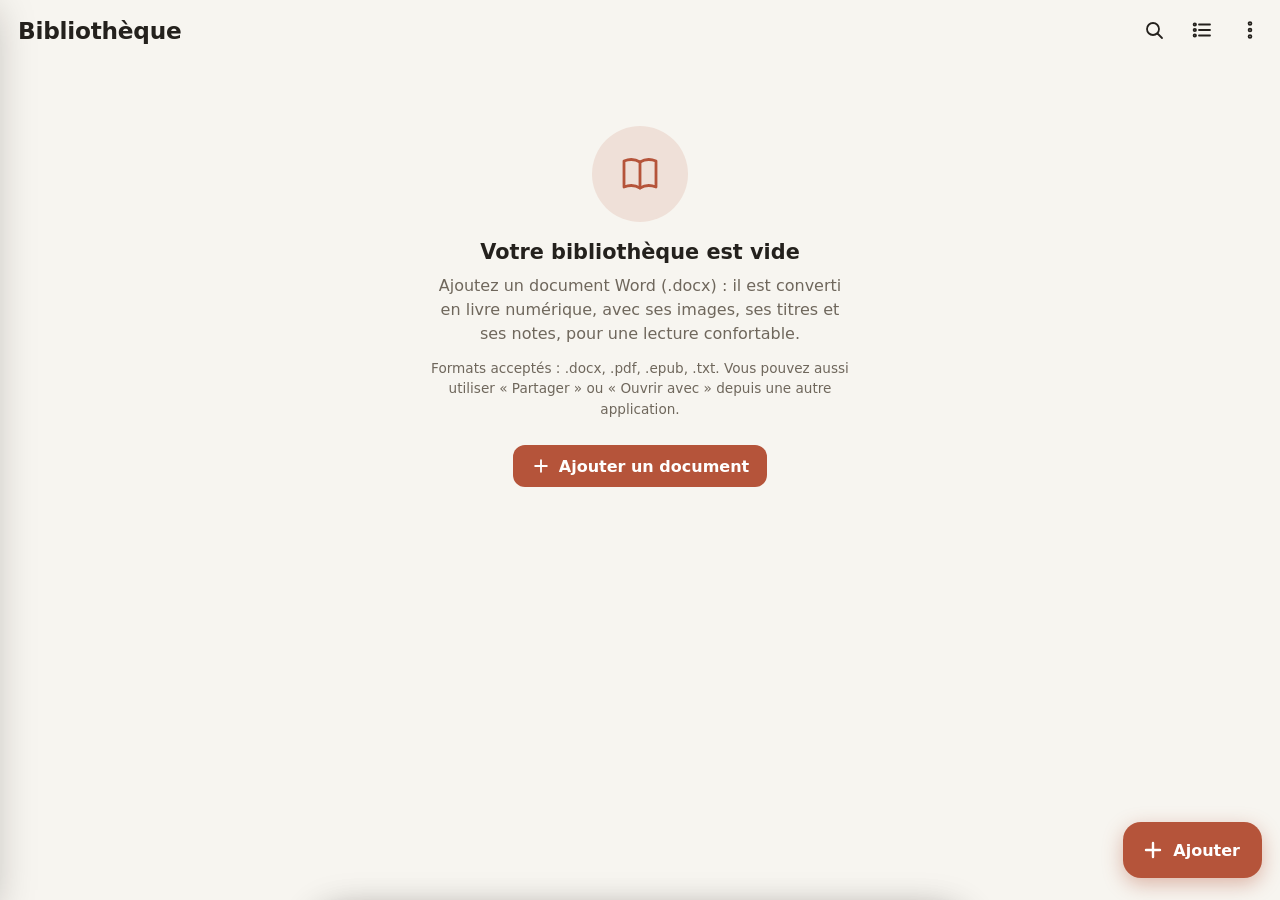
==== liseuse/assets/www/index.html @ 2c338213 "Liseuse 3.4 : rubrique « Mises à jour » toujours visible, en tête des réglages La rubrique indique l" ====
<!doctype html>
<html lang="fr">
<head>
<meta charset="utf-8">
<meta name="viewport" content="width=device-width, initial-scale=1, maximum-scale=1, user-scalable=no, viewport-fit=cover">
<title>Liseuse</title>
<link rel="stylesheet" href="app.css">
</head>
<body>

<svg width="0" height="0" style="position:absolute" aria-hidden="true">
  <defs>
    <symbol id="i-plus" viewBox="0 0 24 24"><path d="M12 5v14M5 12h14"/></symbol>
    <symbol id="i-retour" viewBox="0 0 24 24"><path d="M15 5l-7 7 7 7"/></symbol>
    <symbol id="i-menu" viewBox="0 0 24 24"><path d="M4 7h16M4 12h16M4 17h10"/></symbol>
    <symbol id="i-plus-v" viewBox="0 0 24 24"><circle cx="12" cy="5.5" r="1.4"/><circle cx="12" cy="12" r="1.4"/><circle cx="12" cy="18.5" r="1.4"/></symbol>
    <symbol id="i-aa" viewBox="0 0 24 24"><path d="M3 19l5-13 5 13M4.8 14.5h6.4M14 19l3.5-9 3.5 9M15.2 16h4.6"/></symbol>
    <symbol id="i-signet" viewBox="0 0 24 24"><path d="M7 4h10v16l-5-4-5 4z"/></symbol>
    <symbol id="i-cherche" viewBox="0 0 24 24"><circle cx="11" cy="11" r="6"/><path d="M20 20l-4.5-4.5"/></symbol>
    <symbol id="i-reglages" viewBox="0 0 24 24"><circle cx="12" cy="12" r="3"/><path d="M12 2.5v3M12 18.5v3M2.5 12h3M18.5 12h3M5.3 5.3l2.1 2.1M16.6 16.6l2.1 2.1M5.3 18.7l2.1-2.1M16.6 7.4l2.1-2.1"/></symbol>
    <symbol id="i-fermer" viewBox="0 0 24 24"><path d="M6 6l12 12M18 6L6 18"/></symbol>
    <symbol id="i-tri" viewBox="0 0 24 24"><path d="M7 4v16M4 17l3 3 3-3M17 20V4M14 7l3-3 3 3"/></symbol>
    <symbol id="i-livre" viewBox="0 0 24 24"><path d="M4 5.5C6.5 4.5 9.5 4.5 12 6c2.5-1.5 5.5-1.5 8-.5v13c-2.5-1-5.5-1-8 .5-2.5-1.5-5.5-1.5-8-.5z"/><path d="M12 6v13"/></symbol>
    <symbol id="i-avant" viewBox="0 0 24 24"><path d="M9 5l7 7-7 7"/></symbol>
    <symbol id="i-soleil" viewBox="0 0 24 24"><circle cx="12" cy="12" r="4"/><path d="M12 2v2M12 20v2M2 12h2M20 12h2M4.9 4.9l1.4 1.4M17.7 17.7l1.4 1.4M4.9 19.1l1.4-1.4M17.7 6.3l1.4-1.4"/></symbol>
    <symbol id="i-poubelle" viewBox="0 0 24 24"><path d="M5 7h14M10 7V4.5h4V7M7 7l1 13h8l1-13"/></symbol>
    <symbol id="i-partage" viewBox="0 0 24 24"><circle cx="18" cy="5.5" r="2.5"/><circle cx="6" cy="12" r="2.5"/><circle cx="18" cy="18.5" r="2.5"/><path d="M8.2 10.8l7.6-4M8.2 13.2l7.6 4"/></symbol>
    <symbol id="i-dl" viewBox="0 0 24 24"><path d="M12 4v11M7 10.5l5 5 5-5M5 20h14"/></symbol>
    <symbol id="i-info" viewBox="0 0 24 24"><circle cx="12" cy="12" r="9"/><path d="M12 11v6M12 7.5v.5"/></symbol>
    <symbol id="i-crayon" viewBox="0 0 24 24"><path d="M4 20l1-4L16 5l3 3L8 19z"/></symbol>
    <symbol id="i-dossier" viewBox="0 0 24 24"><path d="M3 7.5V18a1.5 1.5 0 0 0 1.5 1.5h15A1.5 1.5 0 0 0 21 18V9a1.5 1.5 0 0 0-1.5-1.5h-8L9.5 5h-5A1.5 1.5 0 0 0 3 6.5z"/></symbol>
    <symbol id="i-dossier-plus" viewBox="0 0 24 24"><path d="M3 7.5V18a1.5 1.5 0 0 0 1.5 1.5h15A1.5 1.5 0 0 0 21 18V9a1.5 1.5 0 0 0-1.5-1.5h-8L9.5 5h-5A1.5 1.5 0 0 0 3 6.5z"/><path d="M12 10.5v6M9 13.5h6"/></symbol>
    <symbol id="i-grille" viewBox="0 0 24 24"><rect x="4" y="4" width="6.5" height="6.5" rx="1.5"/><rect x="13.5" y="4" width="6.5" height="6.5" rx="1.5"/><rect x="4" y="13.5" width="6.5" height="6.5" rx="1.5"/><rect x="13.5" y="13.5" width="6.5" height="6.5" rx="1.5"/></symbol>
    <symbol id="i-liste" viewBox="0 0 24 24"><path d="M9 6.5h11M9 12h11M9 17.5h11"/><circle cx="4.8" cy="6.5" r="1.2"/><circle cx="4.8" cy="12" r="1.2"/><circle cx="4.8" cy="17.5" r="1.2"/></symbol>
    <symbol id="i-coche" viewBox="0 0 24 24"><path d="M5 12.5l4.5 4.5L19 7.5"/></symbol>
    <symbol id="i-tout" viewBox="0 0 24 24"><rect x="4" y="4" width="16" height="16" rx="3"/><path d="M8 12.2l2.8 2.8L16.5 9"/></symbol>
    <symbol id="i-refaire" viewBox="0 0 24 24"><path d="M19 12a7 7 0 1 1-2.1-5M19 4v4h-4"/></symbol>
  </defs>
</svg>

<!-- ============================================================ BIBLIOTHÈQUE -->
<section id="biblio" class="ecran actif">
  <header class="barre" id="barre-biblio">
    <button class="ico" id="b-dossier-retour" aria-label="Dossier parent" hidden><svg><use href="#i-retour"/></svg></button>
    <h1 id="titre-biblio">Bibliothèque</h1>
    <button class="ico" id="b-cherche" aria-label="Rechercher"><svg><use href="#i-cherche"/></svg></button>
    <button class="ico" id="b-vue" aria-label="Changer l'affichage (liste / couvertures)"><svg><use href="#i-liste"/></svg></button>
    <button class="ico" id="b-menu" aria-label="Menu"><svg><use href="#i-plus-v"/></svg></button>
  </header>
  <header class="barre selection" id="barre-selection" hidden>
    <button class="ico" id="b-sel-fin" aria-label="Terminer la sélection"><svg><use href="#i-fermer"/></svg></button>
    <h1 id="nb-sel"></h1>
    <button class="ico" id="b-sel-tout" aria-label="Tout sélectionner"><svg><use href="#i-tout"/></svg></button>
    <button class="ico" data-sel="deplacer" aria-label="Déplacer dans un dossier"><svg><use href="#i-dossier"/></svg></button>
    <button class="ico" data-sel="supprimer" aria-label="Supprimer"><svg><use href="#i-poubelle"/></svg></button>
    <button class="ico" id="b-sel-plus" aria-label="Plus d'actions"><svg><use href="#i-plus-v"/></svg></button>
  </header>
  <div class="recherche-biblio" id="zone-cherche" hidden>
    <input type="search" id="filtre" placeholder="Titre ou auteur…" autocomplete="off">
  </div>
  <div class="defile" id="biblio-defile">
    <div id="continuer"></div>
    <div id="tri-info" class="tri-info"></div>
    <div id="grille" class="grille"></div>
    <div id="vide" class="vide" hidden>
      <div class="vide-illu"><svg><use href="#i-livre"/></svg></div>
      <h2>Votre bibliothèque est vide</h2>
      <p>Ajoutez un document Word (.docx) : il est converti en livre numérique, avec ses images, ses titres et ses notes, pour une lecture confortable.</p>
      <p class="petit">Formats acceptés : .docx, .pdf, .epub, .txt. Vous pouvez aussi utiliser « Partager » ou « Ouvrir avec » depuis une autre application.</p>
      <button class="bouton plein" id="b-importer-vide"><svg><use href="#i-plus"/></svg> Ajouter un document</button>
    </div>
  </div>
  <button class="fab" id="b-importer" aria-label="Ajouter un document"><svg><use href="#i-plus"/></svg><span>Ajouter</span></button>
</section>

<!-- ============================================================ RÉGLAGES GÉNÉRAUX -->
<section id="parametres" class="ecran">
  <header class="barre">
    <button class="ico" data-retour aria-label="Retour"><svg><use href="#i-retour"/></svg></button>
    <h1>Réglages</h1>
  </header>
  <div class="defile">
    <div class="groupe" id="groupe-maj">
      <h3>Mises à jour</h3>
      <p class="texte-reglage" id="maj-etat"></p>
      <label class="ligne"><span>Vérifier au démarrage<small>Une fois par jour au plus, si Internet est disponible</small></span><input type="checkbox" class="interrupteur" id="o-maj-auto"></label>
      <div class="boutons-pro"><button class="bouton plein" id="b-maj">Rechercher une mise à jour</button></div>
    </div>
    <div class="groupe">
      <h3>Conversion des documents Word</h3>
      <label class="ligne"><span>Nouveau chapitre à chaque<small>Découpe le livre selon les titres du document</small></span>
        <select id="o-niveau">
          <option value="1">Titre 1</option>
          <option value="2">Titre 1 et 2</option>
          <option value="3">Titre 1, 2 et 3</option>
          <option value="0">Jamais (un seul bloc)</option>
        </select>
      </label>
      <label class="ligne"><span>Quand j'ajoute un PDF<small>Le convertir en livre (texte adaptable) ou le garder tel quel (pages d'origine)</small></span>
        <select id="o-pdf">
          <option value="demander">Me demander</option>
          <option value="convertir">Le convertir</option>
          <option value="garder">Le garder tel quel</option>
        </select>
      </label>
      <label class="ligne"><span>Repérer les chapitres sans style<small>« Chapitre 1 », « Prologue »… même tapés à la main</small></span><input type="checkbox" id="o-detecter" class="interrupteur"></label>
      <label class="ligne"><span>Respecter les sauts de page<small>Un saut de page Word commence une nouvelle page</small></span><input type="checkbox" id="o-sauts" class="interrupteur"></label>
      <label class="ligne"><span>Alléger les grandes images<small>Plus rapide et plus léger, qualité préservée à l'écran</small></span><input type="checkbox" id="o-compresser" class="interrupteur"></label>
      <label class="ligne"><span>Première image en couverture<small>Si le document commence par une image</small></span><input type="checkbox" id="o-couv" class="interrupteur"></label>
      <p class="note-reglage">Ces choix s'appliquent aux prochains documents. Pour un livre déjà ajouté, utilisez « Reconvertir » dans son menu.</p>
    </div>
    <div class="groupe">
      <h3>Liseuse Pro</h3>
      <div id="etat-pro"></div>
    </div>
    <div class="groupe">
      <h3>Personnalisation</h3>
      <div class="ligne colonne"><span>Couleur de l'application</span>
        <div class="nuancier grand" id="couleurs-app"></div>
      </div>
      <div class="ligne colonne"><span>Icône de l'application<small>Elle change sur l'écran d'accueil après quelques secondes.</small></span>
        <div class="icones" id="icones"></div>
      </div>
      <div class="ligne colonne" id="ligne-raccourci"><span>Raccourci avec votre image<small>Ajoute sur l'écran d'accueil un raccourci avec la photo et le nom de votre choix.</small></span>
        <button class="bouton" id="b-raccourci">Choisir une image…</button>
      </div>
    </div>
    <div class="groupe">
      <h3>Apparence de la bibliothèque</h3>
      <label class="ligne"><span>Thème</span>
        <select id="o-apparence">
          <option value="systeme">Comme le téléphone</option>
          <option value="clair">Clair</option>
          <option value="sombre">Sombre</option>
        </select>
      </label>
      <label class="ligne"><span>Affichage</span>
        <select id="o-affichage">
          <option value="grille">Couvertures</option>
          <option value="liste">Liste</option>
        </select>
      </label>
      <label class="ligne"><span>Reprendre le dernier livre au démarrage</span><input type="checkbox" id="o-reprendre" class="interrupteur"></label>
    </div>
    <div class="groupe">
      <h3>À propos</h3>
      <p class="texte-reglage">Liseuse <span id="version"></span> — convertit vos documents Word en livres EPUB et les affiche page par page. Tout reste sur le téléphone : aucun fichier n'est envoyé sur Internet.</p>
      <p class="texte-reglage petit">Polices : Literata, Merriweather, Atkinson Hyperlegible, OpenDyslexic (licence SIL Open Font 1.1). Lecture des PDF : pdf.js, © Mozilla (licence Apache 2.0).</p>
    </div>
  </div>
</section>

<!-- ============================================================ LECTEUR -->
<section id="lecteur" class="ecran">
  <div id="entete" class="entete"><span id="e-chap"></span><span id="e-heure"></span></div>
  <div id="cadre"><iframe id="page" title="Page du livre"></iframe></div>
  <div id="pied" class="pied"><span id="p-gauche"></span><span id="p-droite"></span></div>
  <div id="chargement" class="chargement"><div class="rond"></div></div>

  <div id="menu-haut" class="menu-haut">
    <button class="ico" id="l-retour" aria-label="Bibliothèque"><svg><use href="#i-retour"/></svg></button>
    <div class="menu-titre"><strong id="l-titre"></strong><small id="l-auteur"></small></div>
    <button class="ico" id="l-cherche" aria-label="Rechercher"><svg><use href="#i-cherche"/></svg></button>
    <button class="ico" id="l-signet" aria-label="Marque-page"><svg><use href="#i-signet"/></svg></button>
  </div>
  <div id="menu-bas" class="menu-bas">
    <div class="progression">
      <button class="ico petit" id="l-chap-prec" aria-label="Chapitre précédent"><svg><use href="#i-retour"/></svg></button>
      <input type="range" id="l-curseur" min="0" max="1000" value="0" aria-label="Position dans le livre">
      <button class="ico petit" id="l-chap-suiv" aria-label="Chapitre suivant"><svg><use href="#i-avant"/></svg></button>
    </div>
    <div class="prog-texte" id="l-prog"></div>
    <div class="actions">
      <button id="l-toc"><svg><use href="#i-menu"/></svg><span>Sommaire</span></button>
      <button id="l-lum"><svg><use href="#i-soleil"/></svg><span>Luminosité</span></button>
      <button id="l-aa"><svg><use href="#i-aa"/></svg><span>Affichage</span></button>
    </div>
  </div>

</section>

<!-- ============================================================ PDF GARDÉ TEL QUEL -->
<section id="lecteur-pdf" class="ecran">
  <div id="pdf-zone" class="pdf-zone"><div id="pdf-interne" class="pdf-interne"></div></div>
  <div id="pdf-chargement" class="chargement"><div class="rond"></div></div>
  <div id="pdf-pastille" class="pdf-pastille"></div>
  <div class="menu-haut pdf-barre">
    <button class="ico" id="pdf-retour" aria-label="Bibliothèque"><svg><use href="#i-retour"/></svg></button>
    <div class="menu-titre"><strong id="pdf-titre"></strong><small id="pdf-num"></small></div>
  </div>
  <div class="menu-bas pdf-barre">
    <div class="actions">
      <button id="pdf-toc"><svg><use href="#i-menu"/></svg><span>Sommaire</span></button>
      <button id="pdf-page"><svg><use href="#i-avant"/></svg><span>Aller à…</span></button>
      <button id="pdf-ajuster"><svg><use href="#i-grille"/></svg><span>Ajuster</span></button>
      <button id="pdf-nuit"><svg><use href="#i-soleil"/></svg><span>Nuit</span></button>
      <button id="pdf-lum"><svg><use href="#i-soleil"/></svg><span>Luminosité</span></button>
      <button id="pdf-ailleurs"><svg><use href="#i-partage"/></svg><span>Autre appli</span></button>
    </div>
  </div>
</section>

<!-- ============================================================ PANNEAUX DU LECTEUR -->
  <!-- tiroir sommaire / signets / recherche -->
<div id="tiroir" class="tiroir">
  <div class="tiroir-tete">
    <div class="onglets">
      <button data-onglet="toc" class="actif">Sommaire</button>
      <button data-onglet="signets">Marque-pages</button>
      <button data-onglet="cherche">Recherche</button>
    </div>
    <button class="ico" data-fermer aria-label="Fermer"><svg><use href="#i-fermer"/></svg></button>
  </div>
  <div class="tiroir-corps">
    <div data-panneau="toc"><ol id="liste-toc" class="liste-toc"></ol></div>
    <div data-panneau="signets" hidden><div id="liste-signets"></div></div>
    <div data-panneau="cherche" hidden>
      <form id="f-cherche" class="champ-cherche"><input type="search" id="q-cherche" placeholder="Mot ou expression…" autocomplete="off"><button class="bouton plein">OK</button></form>
      <div id="resultats"></div>
    </div>
  </div>
</div>

<!-- panneau d'affichage -->
<div id="panneau-aa" class="feuille">
  <div class="poignee"></div>
  <div class="feuille-defile">
    <div class="rang">
      <button class="pas" data-pas="taille:-1" aria-label="Plus petit">A<sup>−</sup></button>
      <div class="valeur"><span id="v-taille"></span><small>taille</small></div>
      <button class="pas grand" data-pas="taille:1" aria-label="Plus grand">A<sup>+</sup></button>
    </div>
    <h4>Thème</h4>
    <div class="themes" id="themes"></div>
    <div id="bloc-perso" class="bloc-perso" hidden>
      <span>Fond</span><div class="nuancier" id="perso-fond"></div>
      <span>Texte</span><div class="nuancier" id="perso-texte"></div>
    </div>
    <h4>Police</h4>
    <div class="polices" id="polices"></div>
    <h4>Mise en page</h4>
    <div class="curseur-ligne"><span>Interligne</span><input type="range" id="r-interligne" min="110" max="240" step="5"><output id="v-interligne"></output></div>
    <div class="curseur-ligne"><span>Marges</span><input type="range" id="r-marges" min="0" max="60" step="2"><output id="v-marges"></output></div>
    <div class="choix" data-reglage="alignement">
      <button data-v="justifie">Justifié</button><button data-v="gauche">À gauche</button><button data-v="document">Document</button>
    </div>
    <div class="choix" data-reglage="paragraphes">
      <button data-v="retrait">Retrait</button><button data-v="espace">Espacés</button><button data-v="document">Document</button>
    </div>
    <div class="choix" data-reglage="mode">
      <button data-v="pages">Pages</button><button data-v="defilement">Défilement</button>
    </div>
    <h4>Images</h4>
    <div class="choix" data-reglage="images">
      <button data-v="document">Taille d'origine</button><button data-v="large">Pleine largeur</button>
    </div>
    <div class="choix" data-reglage="imagesSombre">
      <button data-v="normal">Normales</button><button data-v="attenuer">Atténuées</button><button data-v="inverser">Inversées</button>
    </div>
    <p class="aide">Atténuées / inversées : seulement avec un thème sombre.</p>
    <h4>Confort</h4>
    <label class="ligne"><span>Césure (coupure des mots)</span><input type="checkbox" class="interrupteur" data-bool="cesure"></label>
    <label class="ligne"><span>Texte plus appuyé</span><input type="checkbox" class="interrupteur" data-bool="gras"></label>
    <label class="ligne"><span>Couleurs du document</span><input type="checkbox" class="interrupteur" data-bool="couleursDoc"></label>
    <label class="ligne"><span>Deux pages en paysage</span><input type="checkbox" class="interrupteur" data-bool="deuxPages"></label>
    <label class="ligne"><span>Animation des pages</span><input type="checkbox" class="interrupteur" data-bool="animation"></label>
    <label class="ligne"><span>Toucher à gauche = page suivante<small>Lecture à une main</small></span><input type="checkbox" class="interrupteur" data-bool="uneMain"></label>
    <label class="ligne"><span>Liens vers Internet<small>Désactivés, ils s'affichent comme du texte normal et un toucher tourne simplement la page</small></span><input type="checkbox" class="interrupteur" data-bool="liensExternes"></label>
    <label class="ligne"><span>Luminosité au bord gauche<small>Glisser le doigt de haut en bas le long du bord gauche</small></span><input type="checkbox" class="interrupteur" data-bool="bordLum"></label>
    <label class="ligne"><span>Touches de volume pour tourner<small>Sauf si du son est en cours (musique, vidéo, appel) : elles règlent alors le volume</small></span><input type="checkbox" class="interrupteur" data-bool="volume"></label>
    <label class="ligne"><span>Plein écran</span><input type="checkbox" class="interrupteur" data-bool="pleinEcran"></label>
    <label class="ligne"><span>Garder l'écran allumé</span><input type="checkbox" class="interrupteur" data-bool="ecranAllume"></label>
    <label class="ligne"><span>Afficher titre, page et heure</span><input type="checkbox" class="interrupteur" data-bool="infos"></label>
    <button class="bouton lien" id="b-defaut">Rétablir les réglages par défaut</button>
  </div>
</div>

<!-- luminosité -->
<div id="panneau-lum" class="feuille petite">
  <div class="poignee"></div>
  <div class="curseur-ligne"><svg class="mini"><use href="#i-soleil"/></svg><input type="range" id="r-lum" min="0" max="100"><output id="v-lum"></output></div>
  <p class="aide">Tout à gauche : mode nuit, plus sombre que le minimum du téléphone.</p>
  <div class="curseur-ligne"><span>Filtre chaud</span><input type="range" id="r-chaud" min="0" max="100" step="5"><output id="v-chaud"></output></div>
  <p class="aide">Réduit la lumière bleue pour lire le soir.</p>
  <label class="ligne"><span>Luminosité automatique du téléphone</span><input type="checkbox" class="interrupteur" id="c-lum-auto"></label>
</div>

<!-- note de bas de page -->
<div id="note" class="feuille note">
  <div class="poignee"></div>
  <div id="note-corps" class="note-corps"></div>
  <div class="note-actions"><button class="bouton lien" id="note-aller">Aller à la note</button><button class="bouton" data-fermer>Fermer</button></div>
</div>

<!-- visionneuse d'image -->
<div id="visionneuse" class="visionneuse">
  <img id="v-img" alt="">
  <button class="ico" data-fermer aria-label="Fermer"><svg><use href="#i-fermer"/></svg></button>
  <div class="v-aide">Pincez pour zoomer · double toucher</div>
</div>

<!-- ============================================================ FEUILLES ET DIALOGUES -->
<div id="voile" class="voile"></div>
<div id="indic-lum" class="indic-lum"><svg><use href="#i-soleil"/></svg><span></span></div>
<div id="filtre-chaud" class="filtre-lumiere"></div>
<div id="voile-lumiere" class="filtre-lumiere"></div>

<div id="actions-livre" class="feuille">
  <div class="poignee"></div>
  <div class="actions-tete">
    <div class="mini-couv" id="a-couv"></div>
    <div><strong id="a-titre"></strong><small id="a-auteur"></small></div>
  </div>
  <div class="liste-actions">
    <button data-action="lire"><svg><use href="#i-livre"/></svg>Lire</button>
    <button data-action="deplacer"><svg><use href="#i-dossier"/></svg>Déplacer dans un dossier</button>
    <button data-action="selectionner"><svg><use href="#i-coche"/></svg>Sélectionner plusieurs livres</button>
    <button data-action="infos"><svg><use href="#i-info"/></svg>Informations</button>
    <button data-action="renommer"><svg><use href="#i-crayon"/></svg>Modifier le titre et l'auteur</button>
    <button data-action="exporter"><svg><use href="#i-dl"/></svg>Enregistrer le fichier EPUB</button>
    <button data-action="partager"><svg><use href="#i-partage"/></svg>Partager / ouvrir dans une autre appli</button>
    <button data-action="vers-epub"><svg><use href="#i-refaire"/></svg>Convertir ce PDF en livre (EPUB)</button>
    <button data-action="pdf-origine"><svg><use href="#i-livre"/></svg>Voir le PDF d'origine (pages telles quelles)</button>
    <button data-action="autre-appli"><svg><use href="#i-partage"/></svg>Ouvrir le PDF dans une autre application</button>
    <button data-action="reconvertir"><svg><use href="#i-refaire"/></svg>Reconvertir avec les réglages actuels</button>
    <button data-action="debut"><svg><use href="#i-retour"/></svg>Revenir au début du livre</button>
    <button data-action="supprimer" class="danger"><svg><use href="#i-poubelle"/></svg>Supprimer</button>
  </div>
</div>

<div id="dialogue" class="dialogue" role="dialog">
  <h2 id="d-titre"></h2>
  <div id="d-corps"></div>
  <div class="d-boutons" id="d-boutons"></div>
</div>

<div id="import" class="import"><div class="rond"></div><span id="import-texte"></span></div>
<div id="toast" class="toast"></div>

<script src="app.js"></script>
<script src="lecteur.js"></script>
<script src="conversion-pdf.js"></script>
<script src="visionneuse-pdf.js"></script>
</body>
</html>
---- liseuse/assets/www/app.css ----
:root {
  --fond: #f7f5f0;
  --surface: #ffffff;
  --surface2: #efebe3;
  --texte: #24211d;
  --doux: #6f675c;
  --trait: rgba(60, 45, 30, .12);
  --accent: #b5543a;
  --accent-doux: rgba(181, 84, 58, .12);
  --sur-accent: #ffffff;
  --ombre: 0 1px 2px rgba(40, 30, 20, .08), 0 4px 14px rgba(40, 30, 20, .08);
  --ombre-forte: 0 10px 40px rgba(20, 15, 10, .28);
  --r: 14px;
  --police: system-ui, -apple-system, "Roboto", "Segoe UI", sans-serif;
  color-scheme: light;
}
html.sombre {
  --fond: #121212;
  --surface: #1e1d1b;
  --surface2: #2a2825;
  --texte: #ece7df;
  --doux: #a39b8f;
  --trait: rgba(255, 245, 230, .1);
  --accent: #e0866a;
  --accent-doux: rgba(224, 134, 106, .16);
  --sur-accent: #1b1210;
  --ombre: 0 1px 2px rgba(0, 0, 0, .3), 0 4px 14px rgba(0, 0, 0, .25);
  color-scheme: dark;
}

* { box-sizing: border-box; -webkit-tap-highlight-color: transparent; }
html, body { margin: 0; height: 100%; overflow: hidden; background: var(--fond); color: var(--texte); font-family: var(--police); font-size: 16px; }
button { font: inherit; color: inherit; background: none; border: 0; padding: 0; cursor: pointer; }
input, select { font: inherit; color: inherit; }
svg { width: 24px; height: 24px; fill: none; stroke: currentColor; stroke-width: 1.8; stroke-linecap: round; stroke-linejoin: round; flex: none; }
[hidden] { display: none !important; }

.ecran { position: fixed; inset: 0; display: none; flex-direction: column; background: var(--fond); }
.ecran.actif { display: flex; }

/* ---------------------------------------------------------------- barres */
.barre { display: flex; align-items: center; gap: 4px; padding: 8px 8px 8px 18px; min-height: 60px; flex: none; }
.barre h1 { flex: 1; margin: 0; font-size: 1.45rem; font-weight: 700; letter-spacing: -.01em; }
.barre .ico:first-child { margin-left: -10px; }
.ico { width: 44px; height: 44px; display: inline-flex; align-items: center; justify-content: center; border-radius: 50%; flex: none; }
.ico:active { background: var(--accent-doux); }
.ico.petit { width: 38px; height: 38px; }
.defile { flex: 1; overflow-y: auto; overscroll-behavior: contain; padding-bottom: 110px; }

.recherche-biblio { padding: 0 16px 8px; }
.recherche-biblio input, .champ-cherche input { width: 100%; padding: 11px 14px; border-radius: 12px; border: 1px solid var(--trait); background: var(--surface); outline: none; }
.recherche-biblio input:focus, .champ-cherche input:focus { border-color: var(--accent); }

/* ---------------------------------------------------------------- bibliothèque */
#continuer:empty { display: none; }
.continuer { width: calc(100% - 32px); text-align: left; margin: 4px 16px 14px; display: flex; gap: 14px; padding: 14px; border-radius: var(--r); background: var(--surface); box-shadow: var(--ombre); align-items: center; }
.continuer .couv { width: 64px; flex: none; }
.continuer .c-txt { flex: 1; min-width: 0; }
.continuer small { display: block; color: var(--accent); font-weight: 600; font-size: .78rem; text-transform: uppercase; letter-spacing: .06em; margin-bottom: 3px; }
.continuer strong { display: block; font-size: 1.05rem; line-height: 1.25; overflow: hidden; text-overflow: ellipsis; display: -webkit-box; -webkit-line-clamp: 2; -webkit-box-orient: vertical; }
.continuer .c-chap { color: var(--doux); font-size: .85rem; margin-top: 3px; white-space: nowrap; overflow: hidden; text-overflow: ellipsis; }
.continuer .barre-prog { margin-top: 10px; }

.tri-info { padding: 0 18px 6px; color: var(--doux); font-size: .82rem; }
.tri-info:empty { display: none; }

.grille { display: grid; grid-template-columns: repeat(auto-fill, minmax(104px, 1fr)); gap: 22px 14px; padding: 6px 16px 20px; }
.carte { display: flex; flex-direction: column; gap: 7px; text-align: left; min-width: 0; position: relative; }
.carte .couv { width: 100%; }
.carte .t { font-size: .86rem; font-weight: 600; line-height: 1.2; overflow: hidden; display: -webkit-box; -webkit-line-clamp: 2; -webkit-box-orient: vertical; }
.carte .a { font-size: .76rem; color: var(--doux); white-space: nowrap; overflow: hidden; text-overflow: ellipsis; margin-top: -4px; }
.carte .plus { position: absolute; top: 4px; right: 4px; width: 30px; height: 30px; border-radius: 50%; background: rgba(0,0,0,.42); color: #fff; display: flex; align-items: center; justify-content: center; }
.carte .plus svg { width: 18px; height: 18px; }
.carte .nouveau { position: absolute; top: 6px; left: 6px; background: var(--accent); color: var(--sur-accent); font-size: .66rem; font-weight: 700; padding: 2px 7px; border-radius: 20px; text-transform: uppercase; letter-spacing: .05em; }

.grille.liste { grid-template-columns: 1fr; gap: 0; padding: 0 8px 20px; }
.grille.liste .carte { flex-direction: row; align-items: center; gap: 14px; padding: 10px 8px; border-bottom: 1px solid var(--trait); }
.grille.liste .carte .couv { width: 46px; }
.grille.liste .carte .txt { flex: 1; min-width: 0; display: flex; flex-direction: column; gap: 3px; }
.grille.liste .carte .a { margin: 0; }
.grille.liste .carte .plus { position: static; background: none; color: var(--doux); }
.grille.liste .carte .nouveau { position: static; align-self: flex-start; }
.grille:not(.liste) .txt { display: contents; }
.grille.liste .couv-gen span, .continuer .couv-gen span, .mini-couv .couv-gen span { display: none; }

.couv { aspect-ratio: 2 / 3; border-radius: 4px 8px 8px 4px; overflow: hidden; background: var(--surface2); box-shadow: var(--ombre); position: relative; }
.couv img { position: absolute; inset: 0; width: 100%; height: 100%; object-fit: cover; display: block; }
.couv::after { content: ""; position: absolute; inset: 0 auto 0 0; width: 5px; background: linear-gradient(90deg, rgba(0,0,0,.18), transparent); }
.couv-gen { width: 100%; height: 100%; display: flex; flex-direction: column; justify-content: center; align-items: center; padding: 10%; text-align: center; color: #fff; font-family: Georgia, serif; font-weight: 700; font-size: .8rem; line-height: 1.2; }
.couv-gen span { overflow: hidden; display: -webkit-box; -webkit-line-clamp: 5; -webkit-box-orient: vertical; }
.couv-gen::after { content: ""; display: block; width: 30%; height: 2px; background: rgba(255,255,255,.7); margin-top: 10%; }
.barre-prog { height: 4px; border-radius: 4px; background: var(--trait); overflow: hidden; }
.barre-prog i { display: block; height: 100%; background: var(--accent); border-radius: 4px; }
.prog-carte { display: flex; align-items: center; gap: 6px; font-size: .7rem; color: var(--doux); }
.prog-carte .barre-prog { flex: 1; height: 3px; }

.vide { text-align: center; padding: 40px 30px; color: var(--doux); }
.vide h2 { color: var(--texte); margin: 18px 0 10px; font-size: 1.3rem; }
.vide p { line-height: 1.5; margin: 0 auto 12px; max-width: 420px; }
.vide .petit { font-size: .85rem; }
.vide-illu { width: 96px; height: 96px; border-radius: 50%; background: var(--accent-doux); color: var(--accent); display: inline-flex; align-items: center; justify-content: center; }
.vide-illu svg { width: 48px; height: 48px; stroke-width: 1.4; }
.vide .bouton { margin-top: 14px; }

.fab { position: fixed; right: 18px; bottom: calc(22px + env(safe-area-inset-bottom)); height: 56px; padding: 0 22px 0 18px; border-radius: 18px; background: var(--accent); color: var(--sur-accent); display: flex; align-items: center; gap: 8px; font-weight: 600; box-shadow: 0 6px 20px var(--accent-ombre, rgba(181, 84, 58, .4)); z-index: 5; }
.fab svg { stroke-width: 2.4; }
.fab:active { transform: scale(.96); }

.bouton { display: inline-flex; align-items: center; justify-content: center; gap: 8px; padding: 11px 18px; border-radius: 12px; font-weight: 600; background: var(--surface2); }
.bouton.plein { background: var(--accent); color: var(--sur-accent); }
.bouton.lien { background: none; color: var(--accent); padding: 10px 6px; }
.bouton.danger { background: #c0392b; color: #fff; }
.bouton svg { width: 20px; height: 20px; stroke-width: 2.2; }

/* ---------------------------------------------------------------- réglages */
.groupe { margin: 6px 14px 18px; background: var(--surface); border-radius: var(--r); padding: 6px 16px; box-shadow: var(--ombre); }
.groupe h3 { margin: 12px 0 4px; font-size: .78rem; text-transform: uppercase; letter-spacing: .08em; color: var(--accent); }
.ligne { display: flex; align-items: center; justify-content: space-between; gap: 14px; padding: 12px 0; border-bottom: 1px solid var(--trait); }
.ligne:last-child { border-bottom: 0; }
.ligne > span { flex: 1; line-height: 1.3; }
.ligne small { display: block; color: var(--doux); font-size: .8rem; margin-top: 2px; }
.ligne select { background: var(--surface2); border: 0; border-radius: 10px; padding: 8px 10px; max-width: 52%; }
.note-reglage, .texte-reglage { color: var(--doux); font-size: .85rem; line-height: 1.45; margin: 8px 0 12px; }
.texte-reglage.petit { font-size: .76rem; }

.interrupteur { -webkit-appearance: none; appearance: none; width: 46px; height: 28px; border-radius: 28px; background: var(--trait); position: relative; flex: none; margin: 0; transition: background .2s; outline: none; }
.interrupteur::after { content: ""; position: absolute; top: 3px; left: 3px; width: 22px; height: 22px; border-radius: 50%; background: #fff; box-shadow: 0 1px 3px rgba(0,0,0,.3); transition: transform .2s; }
.interrupteur:checked { background: var(--accent); }
.interrupteur:checked::after { transform: translateX(18px); }
html.sombre .interrupteur:not(:checked) { background: #4a4743; }

/* ---------------------------------------------------------------- lecteur */
#lecteur { background: var(--l-fond, #fff); color: var(--l-texte, #222); }
#cadre { position: absolute; inset: 0; overflow: hidden; }
#lecteur.avec-infos #cadre { top: 28px; bottom: 28px; }
#page { width: 100%; height: 100%; border: 0; display: block; background: transparent; opacity: 0; transition: opacity .12s; }
#page.visible { opacity: 1; }
.entete, .pied { position: absolute; left: 0; right: 0; height: 28px; display: none; align-items: center; justify-content: space-between; gap: 12px; padding: 0 18px; font-size: 11.5px; color: var(--l-doux, #888); font-variant-numeric: tabular-nums; pointer-events: none; }
.entete { top: 0; padding-top: 4px; }
.pied { bottom: 0; padding-bottom: 2px; }
#lecteur.avec-infos .entete, #lecteur.avec-infos .pied { display: flex; }
.entete span:first-child, .pied span:first-child { white-space: nowrap; overflow: hidden; text-overflow: ellipsis; }

.chargement { position: absolute; inset: 0; display: none; align-items: center; justify-content: center; pointer-events: none; }
.chargement.actif { display: flex; }
.rond { width: 30px; height: 30px; border-radius: 50%; border: 3px solid var(--accent-doux); border-top-color: var(--accent); animation: tourne .8s linear infinite; }
@keyframes tourne { to { transform: rotate(360deg); } }

.menu-haut, .menu-bas { position: absolute; left: 0; right: 0; background: var(--l-menu, var(--surface)); color: var(--l-texte, var(--texte)); z-index: 10; transition: transform .22s ease, opacity .22s; box-shadow: 0 0 20px rgba(0,0,0,.15); }
.menu-haut { top: 0; display: flex; align-items: center; gap: 2px; padding: 6px 6px; padding-top: calc(6px + env(safe-area-inset-top)); transform: translateY(-110%); opacity: 0; }
.menu-bas { bottom: 0; padding: 8px 10px calc(8px + env(safe-area-inset-bottom)); transform: translateY(110%); opacity: 0; }
#lecteur.menus .menu-haut, #lecteur.menus .menu-bas { transform: none; opacity: 1; }
.menu-titre { flex: 1; min-width: 0; padding: 0 6px; }
.menu-titre strong, .menu-titre small { display: block; white-space: nowrap; overflow: hidden; text-overflow: ellipsis; }
.menu-titre strong { font-size: .98rem; }
.menu-titre small { color: var(--l-doux, var(--doux)); font-size: .78rem; }
#l-signet.actif svg { fill: var(--accent); stroke: var(--accent); }
.progression { display: flex; align-items: center; gap: 4px; }
.progression input { flex: 1; }
.prog-texte { text-align: center; font-size: .8rem; color: var(--l-doux, var(--doux)); margin: 0 0 6px; font-variant-numeric: tabular-nums; min-height: 1.2em; }
.actions { display: flex; justify-content: space-around; border-top: 1px solid var(--l-trait, var(--trait)); padding-top: 6px; }
.actions button { display: flex; flex-direction: column; align-items: center; gap: 3px; font-size: .74rem; padding: 6px 14px; border-radius: 12px; color: var(--l-texte, var(--texte)); }
.actions button:active { background: var(--accent-doux); }

input[type=range] { -webkit-appearance: none; appearance: none; height: 30px; background: transparent; margin: 0; }
input[type=range]::-webkit-slider-runnable-track { height: 4px; border-radius: 4px; background: var(--l-trait-fort, rgba(128,128,128,.35)); }
input[type=range]::-webkit-slider-thumb { -webkit-appearance: none; width: 22px; height: 22px; border-radius: 50%; background: var(--accent); margin-top: -9px; box-shadow: 0 1px 4px rgba(0,0,0,.3); }

/* ---------------------------------------------------------------- tiroir */
.tiroir { position: fixed; top: 0; bottom: 0; left: 0; width: min(88vw, 420px); background: var(--l-menu, var(--surface)); color: var(--l-texte, var(--texte)); z-index: 30; transform: translateX(-102%); transition: transform .25s ease; display: flex; flex-direction: column; box-shadow: var(--ombre-forte); }
.tiroir.ouvert { transform: none; }
.tiroir-tete { display: flex; align-items: center; padding: 8px 4px 0 8px; padding-top: calc(8px + env(safe-area-inset-top)); border-bottom: 1px solid var(--l-trait, var(--trait)); }
.onglets { flex: 1; display: flex; overflow-x: auto; }
.onglets button { padding: 12px 10px; font-size: .88rem; font-weight: 600; color: var(--l-doux, var(--doux)); border-bottom: 2.5px solid transparent; white-space: nowrap; }
.onglets button.actif { color: var(--accent); border-color: var(--accent); }
.tiroir-corps { flex: 1; overflow-y: auto; overscroll-behavior: contain; }
.liste-toc { list-style: none; margin: 0; padding: 6px 0 30px; }
.liste-toc li button { display: block; width: 100%; text-align: left; padding: 12px 18px; line-height: 1.3; font-size: .95rem; }
.liste-toc li button:active { background: var(--accent-doux); }
.liste-toc li.n2 button { padding-left: 34px; font-size: .9rem; }
.liste-toc li.n3 button { padding-left: 50px; font-size: .86rem; color: var(--l-doux, var(--doux)); }
.liste-toc li.n4 button, .liste-toc li.n5 button { padding-left: 62px; font-size: .84rem; color: var(--l-doux, var(--doux)); }
.liste-toc li.courant button { color: var(--accent); font-weight: 700; background: var(--accent-doux); }
.signet, .resultat { display: flex; gap: 10px; align-items: flex-start; padding: 12px 16px; border-bottom: 1px solid var(--l-trait, var(--trait)); }
.signet > button:first-child, .resultat { text-align: left; flex: 1; width: 100%; }
.signet small, .resultat small { display: block; color: var(--l-doux, var(--doux)); font-size: .76rem; margin-bottom: 3px; }
.signet span, .resultat span { font-size: .9rem; line-height: 1.4; }
.resultat mark { background: var(--accent-doux); color: var(--accent); font-weight: 700; border-radius: 3px; padding: 0 2px; }
.tiroir .vide-liste { color: var(--l-doux, var(--doux)); padding: 30px 20px; text-align: center; line-height: 1.5; font-size: .9rem; }
.champ-cherche { display: flex; gap: 8px; padding: 12px 14px; }
.champ-cherche input { flex: 1; background: var(--l-fond, var(--surface)); }

/* ---------------------------------------------------------------- feuilles */
.voile { position: fixed; inset: 0; background: rgba(0,0,0,.4); opacity: 0; pointer-events: none; transition: opacity .2s; z-index: 20; }
.voile.actif { opacity: 1; pointer-events: auto; }
.feuille { position: fixed; left: 0; right: 0; bottom: 0; max-height: 82vh; background: var(--l-menu, var(--surface)); color: var(--l-texte, var(--texte)); border-radius: 20px 20px 0 0; z-index: 40; transform: translateY(105%); transition: transform .25s ease; display: flex; flex-direction: column; padding-bottom: env(safe-area-inset-bottom); box-shadow: var(--ombre-forte); max-width: 640px; margin: 0 auto; }
.feuille.ouvert { transform: none; }
.poignee { width: 40px; height: 4px; border-radius: 4px; background: var(--l-trait-fort, rgba(128,128,128,.4)); margin: 10px auto 6px; flex: none; }
.feuille-defile { overflow-y: auto; padding: 4px 18px 24px; overscroll-behavior: contain; }
.feuille h4 { margin: 18px 0 8px; font-size: .74rem; text-transform: uppercase; letter-spacing: .08em; color: var(--l-doux, var(--doux)); }
.feuille .ligne { border-color: var(--l-trait, var(--trait)); }
.feuille.petite { padding: 0 18px 18px; }
.rang { display: flex; align-items: center; gap: 12px; margin-top: 6px; }
.pas { flex: 1; height: 50px; border-radius: 14px; background: var(--l-bouton, var(--surface2)); font-family: Georgia, serif; font-size: 1rem; font-weight: 600; }
.pas.grand { font-size: 1.5rem; }
.pas:active { background: var(--accent-doux); }
.valeur { width: 70px; text-align: center; font-size: 1.3rem; font-weight: 700; font-variant-numeric: tabular-nums; }
.valeur small { display: block; font-size: .7rem; font-weight: 400; color: var(--l-doux, var(--doux)); }
.themes { display: grid; grid-template-columns: repeat(7, 1fr); gap: 6px; }
.themes > div { display: flex; flex-direction: column; align-items: center; }
.theme { width: 100%; max-width: 50px; aspect-ratio: 1; border-radius: 50%; border: 2px solid rgba(128,128,128,.35); display: flex; align-items: center; justify-content: center; font-family: Georgia, serif; font-size: 1.05rem; font-weight: 600; position: relative; }
.theme.actif { border: 3px solid var(--accent); box-shadow: 0 0 0 2px var(--l-menu, var(--surface)) inset; }
.theme-nom { display: block; text-align: center; font-size: .66rem; color: var(--l-doux, var(--doux)); margin-top: 4px; }
.polices { display: grid; grid-template-columns: repeat(3, 1fr); gap: 8px; }
.police { padding: 10px 4px; border-radius: 12px; background: var(--l-bouton, var(--surface2)); font-size: 1.05rem; line-height: 1.1; border: 2px solid transparent; }
.police small { display: block; font-family: var(--police); font-size: .66rem; color: var(--l-doux, var(--doux)); margin-top: 4px; }
.police.actif { border-color: var(--accent); }
.curseur-ligne { display: flex; align-items: center; gap: 12px; margin: 4px 0; }
.curseur-ligne > span { width: 96px; font-size: .9rem; }
.curseur-ligne input { flex: 1; }
.curseur-ligne output { width: 64px; text-align: right; font-size: .85rem; color: var(--l-doux, var(--doux)); font-variant-numeric: tabular-nums; }
svg.mini { width: 20px; height: 20px; }
.choix { display: flex; background: var(--l-bouton, var(--surface2)); border-radius: 12px; padding: 3px; margin: 8px 0; }
.choix button { flex: 1; padding: 9px 4px; border-radius: 10px; font-size: .84rem; }
.choix button.actif { background: var(--accent); color: var(--sur-accent); font-weight: 600; }
.aide { font-size: .74rem; color: var(--l-doux, var(--doux)); margin: -2px 0 6px; }

.note { max-height: 60vh; }
#panneau-aa { max-height: 64vh; }
.note-corps { overflow-y: auto; padding: 4px 22px 8px; line-height: 1.55; font-family: var(--l-police, Georgia, serif); font-size: 1rem; }
.note-corps p { margin: 0 0 .6em; }
.note-corps a.retour, .note-corps p.num { display: none; }
.note-corps img { max-width: 100%; }
.note-actions { display: flex; justify-content: space-between; align-items: center; padding: 6px 14px 12px; border-top: 1px solid var(--l-trait, var(--trait)); }

.visionneuse { position: fixed; inset: 0; background: #000; z-index: 60; display: none; overflow: hidden; touch-action: none; }
.visionneuse.ouvert { display: block; }
.visionneuse img { position: absolute; left: 0; top: 0; transform-origin: 0 0; max-width: none; user-select: none; -webkit-user-select: none; }
.visionneuse .ico { position: absolute; top: calc(10px + env(safe-area-inset-top)); right: 10px; background: rgba(255,255,255,.15); color: #fff; }
.v-aide { position: absolute; bottom: 18px; left: 0; right: 0; text-align: center; color: rgba(255,255,255,.55); font-size: .78rem; pointer-events: none; }

/* actions d'un livre */
#actions-livre { background: var(--surface); color: var(--texte); }
.actions-tete { display: flex; gap: 14px; align-items: center; padding: 6px 20px 12px; border-bottom: 1px solid var(--trait); }
.mini-couv { width: 44px; flex: none; }
.actions-tete strong { display: block; line-height: 1.25; }
.actions-tete small { color: var(--doux); }
.liste-actions { overflow-y: auto; padding: 6px 0 14px; }
.liste-actions button { display: flex; align-items: center; gap: 18px; width: 100%; padding: 13px 22px; text-align: left; font-size: .98rem; }
.liste-actions button:active { background: var(--accent-doux); }
.liste-actions svg { color: var(--doux); }
.liste-actions .danger, .liste-actions .danger svg { color: #d0442f; }

/* dialogue */
.dialogue { position: fixed; left: 50%; top: 50%; width: min(92vw, 420px); transform: translate(-50%, -46%) scale(.96); opacity: 0; pointer-events: none; background: var(--surface); color: var(--texte); border-radius: 22px; padding: 22px 22px 14px; z-index: 50; box-shadow: var(--ombre-forte); transition: opacity .18s, transform .18s; max-height: 86vh; overflow-y: auto; }
.dialogue.ouvert { opacity: 1; transform: translate(-50%, -50%); pointer-events: auto; }
.dialogue h2 { margin: 0 0 12px; font-size: 1.2rem; }
#d-corps { line-height: 1.5; color: var(--doux); }
#d-corps label { display: block; font-size: .8rem; margin: 10px 0 4px; color: var(--doux); }
#d-corps input[type=text] { width: 100%; padding: 11px 12px; border-radius: 10px; border: 1px solid var(--trait); background: var(--fond); outline: none; }
#d-corps input[type=text]:focus { border-color: var(--accent); }
#d-corps dl { display: grid; grid-template-columns: auto 1fr; gap: 6px 14px; margin: 0; font-size: .9rem; }
#d-corps dt { color: var(--doux); }
#d-corps dd { margin: 0; color: var(--texte); word-break: break-word; }
.d-boutons { display: flex; justify-content: flex-end; gap: 8px; margin-top: 18px; flex-wrap: wrap; }

.import { position: fixed; left: 16px; right: 16px; bottom: calc(92px + env(safe-area-inset-bottom)); background: var(--texte); color: var(--fond); padding: 14px 16px; border-radius: 14px; display: flex; gap: 12px; align-items: center; z-index: 45; transform: translateY(30px); opacity: 0; pointer-events: none; transition: .2s; box-shadow: var(--ombre-forte); max-width: 520px; margin: 0 auto; }
.import.actif { transform: none; opacity: 1; }
.import .rond { width: 22px; height: 22px; border-width: 2.5px; border-color: rgba(128,128,128,.4); border-top-color: var(--accent); flex: none; }
.toast { position: fixed; left: 50%; bottom: calc(96px + env(safe-area-inset-bottom)); transform: translate(-50%, 20px); background: rgba(30, 28, 25, .94); color: #fff; padding: 12px 18px; border-radius: 12px; font-size: .9rem; opacity: 0; pointer-events: none; transition: .22s; z-index: 70; max-width: 88vw; text-align: center; line-height: 1.4; }
.toast.actif { opacity: 1; transform: translate(-50%, 0); }

/* ---------------------------------------------------------------- personnalisation */
.filtre-lumiere { position: fixed; inset: 0; pointer-events: none; opacity: 0; z-index: 200; display: none; transition: opacity .15s; }
body.lecture .filtre-lumiere { display: block; }
#voile-lumiere { background: #000; }
#filtre-chaud { background: #ff8a1e; mix-blend-mode: multiply; }
.ligne.colonne { flex-direction: column; align-items: stretch; gap: 10px; }
.nuancier { display: flex; flex-wrap: wrap; gap: 8px; }
.pastille { width: 34px; height: 34px; border-radius: 50%; border: 2px solid rgba(128,128,128,.35); position: relative; display: inline-flex; align-items: center; justify-content: center; font-weight: 700; color: var(--l-doux, var(--doux)); overflow: hidden; flex: none; }
.nuancier.grand .pastille { width: 38px; height: 38px; }
.pastille.actif { border: 3px solid var(--accent); box-shadow: 0 0 0 2px var(--l-menu, var(--surface)) inset; }
.pastille.autre { background: conic-gradient(#e53935, #fdd835, #43a047, #1e88e5, #8e24aa, #e53935); color: #fff; text-shadow: 0 1px 2px rgba(0,0,0,.5); }
.pastille input[type=color] { position: absolute; inset: 0; opacity: 0; width: 100%; height: 100%; border: 0; padding: 0; }
.bloc-perso { display: grid; grid-template-columns: auto 1fr; gap: 10px 12px; align-items: center; margin: 12px 0 4px; font-size: .86rem; }
.icones { display: grid; grid-template-columns: repeat(4, 1fr); gap: 12px; }
.icones button { border-radius: 18px; padding: 4px; border: 3px solid transparent; display: flex; flex-direction: column; align-items: center; gap: 4px; font-size: .7rem; color: var(--doux); }
.icones img { width: 100%; max-width: 64px; aspect-ratio: 1; display: block; }
.icones button.actif { border-color: var(--accent); color: var(--accent); font-weight: 700; }

/* ---------------------------------------------------------------- dossiers, liste, sélection */
.carte { -webkit-user-select: none; user-select: none; -webkit-touch-callout: none; }
.dossier-couv { background: var(--surface2); background: color-mix(in srgb, var(--dc) 22%, var(--surface)); display: flex; align-items: center; justify-content: center; box-shadow: none; border: 1.5px solid color-mix(in srgb, var(--dc) 40%, transparent); border-radius: 12px; }
.dossier-couv::after { display: none; }
.dossier-ico { width: 56%; height: 56%; color: var(--dc); fill: none; fill: color-mix(in srgb, var(--dc) 30%, transparent); stroke-width: 1.4; }
.dossier-couv .minis { position: absolute; left: 12%; right: 12%; bottom: 10%; display: flex; justify-content: center; }
.dossier-couv .minis img { position: static; width: 30%; height: auto; aspect-ratio: 2/3; object-fit: cover; border-radius: 2px; box-shadow: 0 1px 4px rgba(0,0,0,.3); margin: 0 -4%; }
.dossier-couv .nb { position: absolute; top: 6px; left: 8px; background: var(--dc); color: #fff; font-size: .7rem; font-weight: 700; border-radius: 10px; padding: 1px 7px; }
.carte .m { font-size: .72rem; color: var(--doux); white-space: nowrap; overflow: hidden; text-overflow: ellipsis; }
.grille:not(.liste) .carte .m { display: none; }
.grille.liste .carte.dossier .couv { width: 46px; aspect-ratio: 1; border-radius: 10px; }
.grille.liste .dossier-couv .minis, .grille.liste .dossier-couv .nb { display: none; }
.grille.liste .dossier-ico { width: 70%; height: 70%; }
.grille.liste .carte .t { font-size: .95rem; -webkit-line-clamp: 1; }
.vide-dossier { grid-column: 1 / -1; text-align: center; color: var(--doux); padding: 40px 20px; line-height: 1.6; }
.coche { display: none; position: absolute; top: 6px; right: 6px; width: 28px; height: 28px; border-radius: 50%; border: 2px solid #fff; background: rgba(0,0,0,.35); align-items: center; justify-content: center; color: #fff; box-shadow: 0 1px 4px rgba(0,0,0,.3); z-index: 2; }
.coche svg { width: 18px; height: 18px; stroke-width: 3; opacity: 0; }
.en-selection .coche { display: flex; }
.en-selection .plus { display: none !important; }
.en-selection .carte.choisi .coche { background: var(--accent); border-color: var(--accent); }
.en-selection .carte.choisi .coche svg { opacity: 1; }
.en-selection .carte.choisi .couv { outline: 3px solid var(--accent); outline-offset: 2px; }
.grille.liste.en-selection .coche { position: static; flex: none; border-color: var(--doux); background: transparent; order: -1; }
.grille.liste.en-selection .carte.choisi { background: var(--accent-doux); }
.grille.liste.en-selection .carte.choisi .couv { outline: none; }
.barre.selection { background: var(--accent-doux); }
.barre.selection h1 { font-size: 1.1rem; }
.barre .ico:disabled { opacity: .35; }
.liste-dossiers { display: flex; flex-direction: column; margin: 0 -10px; max-height: 50vh; overflow-y: auto; }
.choix-dossier { display: flex; align-items: center; gap: 12px; padding: 12px 14px; text-align: left; border-radius: 10px; color: var(--texte); }
.choix-dossier:active { background: var(--accent-doux); }
.choix-dossier svg { color: var(--doux); }
.choix-dossier.nouveau { color: var(--accent); font-weight: 600; }
.choix-dossier.nouveau svg { color: var(--accent); }
.dialogue .liste-actions { padding: 0; margin: 0 -14px; }
.dialogue .liste-actions button { padding: 12px 14px; color: var(--texte); }
.dialogue .liste-actions small { color: var(--doux); margin-left: auto; font-size: .8rem; }
.danger-texte { color: #d0442f !important; }
#d-corps .nuancier { margin-top: 4px; }

/* ---------------------------------------------------------------- PDF tel quel */
#lecteur-pdf { background: #3a3a3c; }
#lecteur-pdf.nuit { background: #111; }
.pdf-zone { position: absolute; inset: 0; overflow: auto; overscroll-behavior: contain; -webkit-overflow-scrolling: touch; }
.pdf-interne { padding: 8px; transform-origin: 0 0; min-width: 100%; margin: 0 auto; }
.pdf-page { position: relative; background: #fff; margin: 0 auto 10px; box-shadow: 0 2px 10px rgba(0,0,0,.35); }
.pdf-page canvas { position: absolute; inset: 0; width: 100%; height: 100%; display: block; }
.pdf-n { position: absolute; left: 50%; top: 40%; transform: translateX(-50%); color: #bbb; font-size: 1.4rem; font-weight: 700; }
#lecteur-pdf.nuit .pdf-page { background: #222; }
#lecteur-pdf.nuit .pdf-page canvas { filter: invert(.9) hue-rotate(180deg); }
.pdf-pastille { position: absolute; left: 50%; bottom: calc(18px + env(safe-area-inset-bottom)); transform: translateX(-50%); background: rgba(0,0,0,.65); color: #fff; padding: 5px 12px; border-radius: 16px; font-size: .8rem; font-variant-numeric: tabular-nums; opacity: 0; transition: opacity .25s; pointer-events: none; }
.pdf-pastille.actif { opacity: 1; }
#lecteur-pdf .menu-haut, #lecteur-pdf .menu-bas { --l-menu: #1f1f21; --l-texte: #eee; --l-doux: #aaa; --l-trait: rgba(255,255,255,.1); }
#lecteur-pdf.barre .menu-haut, #lecteur-pdf.barre .menu-bas { transform: none; opacity: 1; }
#lecteur-pdf .actions button { padding: 6px 8px; }
.choix-pdf { display: flex; flex-direction: column; gap: 10px; }
.choix-pdf button { text-align: left; padding: 14px; border-radius: 14px; border: 1.5px solid var(--trait); background: var(--fond); color: var(--texte); display: flex; gap: 12px; align-items: flex-start; }
.choix-pdf button:active { border-color: var(--accent); }
.choix-pdf strong { display: block; margin-bottom: 3px; }
.choix-pdf small { color: var(--doux); line-height: 1.4; display: block; }
.choix-pdf svg { color: var(--accent); margin-top: 2px; }
.choix-pdf label { display: flex; gap: 10px; align-items: center; font-size: .88rem; color: var(--doux); margin-top: 4px; }

/* le navigateur ne zoome jamais la page entière (le PDF et les images gèrent leur propre zoom) */
html, body { touch-action: pan-x pan-y; }
.pdf-zone { touch-action: pan-x pan-y; }
.feuille.petite { padding-bottom: calc(26px + env(safe-area-inset-bottom)); }
.pdf-page img { position: absolute; inset: 0; width: 100%; height: 100%; display: block; }
#lecteur-pdf.nuit .pdf-page img { filter: invert(.9) hue-rotate(180deg); }
.pdf-page.en-cours::after { content: ""; position: absolute; left: 50%; top: 50%; width: 28px; height: 28px; margin: -14px 0 0 -14px; border-radius: 50%; border: 3px solid rgba(128,128,128,.3); border-top-color: var(--accent); animation: tourne .8s linear infinite; }
.pdf-page.echec .pdf-n { font-size: .9rem; color: #c55; white-space: nowrap; }
#lecteur-pdf.nuit .pdf-page { background: #2a2a2a; }
#lecteur-pdf.nuit .pdf-n { color: #666; }

/* en lecture plein écran, la page passe sous les barres d'Android : les menus leur laissent la place */
#lecteur .menu-haut { padding-top: calc(6px + var(--sys-haut, 0px)); }
#lecteur .menu-bas { padding-bottom: calc(8px + var(--sys-bas, 0px)); }
body.lecture .feuille { padding-bottom: var(--sys-bas, 0px); }

/* ---------------------------------------------------------------- Pro */
.avantages-pro { list-style: none; margin: 4px 0 12px; padding: 0; display: flex; flex-direction: column; gap: 12px; }
.avantages-pro li { display: flex; gap: 12px; align-items: flex-start; color: var(--texte); line-height: 1.4; font-size: .93rem; }
.avantages-pro svg { color: var(--accent); flex: none; margin-top: 1px; }
.raison-pro { background: var(--accent-doux); color: var(--texte); padding: 10px 12px; border-radius: 10px; margin: 0 0 14px; }
.petit-pro { font-size: .8rem; margin: 0; }
.boutons-pro { display: flex; flex-direction: column; align-items: stretch; gap: 4px; margin-bottom: 10px; }

/* pastille de luminosité (geste sur le bord gauche) */
.indic-lum { position: fixed; left: 50%; top: 42%; transform: translate(-50%, -50%) scale(.92); background: rgba(20, 20, 20, .82); color: #fff; padding: 14px 22px; border-radius: 18px; display: flex; align-items: center; gap: 10px; font-size: 1.1rem; font-weight: 600; font-variant-numeric: tabular-nums; z-index: 210; opacity: 0; pointer-events: none; transition: opacity .2s, transform .2s; }
.indic-lum.actif { opacity: 1; transform: translate(-50%, -50%) scale(1); }
.indic-lum svg { width: 26px; height: 26px; }
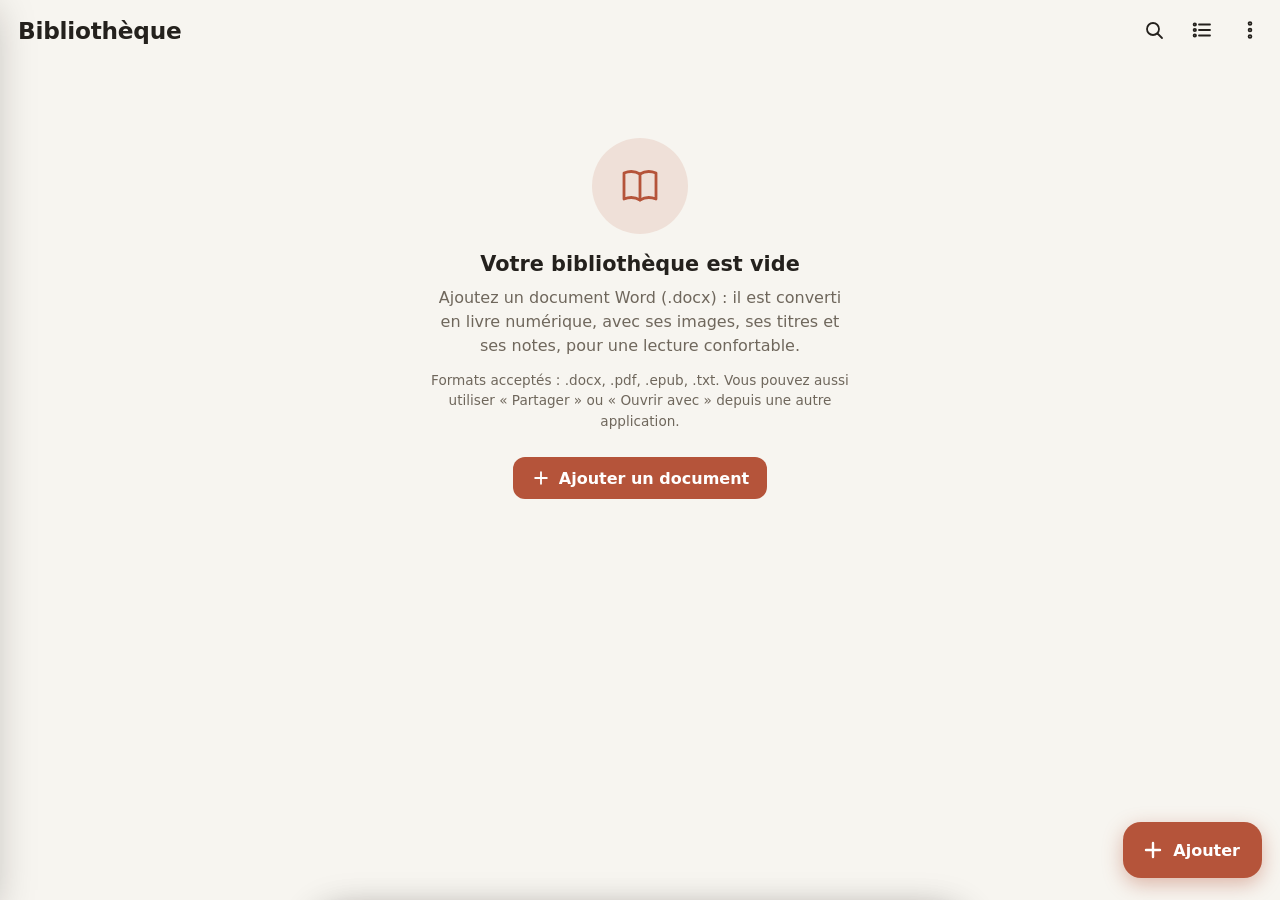
==== commit 6d231d9a: "Liseuse 3.8 : lu / non lu, classement par genre, pincement corrigé - Filtres de la bibliothèque : To" ====
--- a/liseuse/assets/www/index.html
+++ b/liseuse/assets/www/index.html
@@ -60,6 +60,7 @@
   </div>
   <div class="defile" id="biblio-defile">
     <div id="continuer"></div>
+    <div id="statuts" class="statuts"></div>
     <div id="tri-info" class="tri-info"></div>
     <div id="grille" class="grille"></div>
     <div id="vide" class="vide" hidden>
@@ -140,6 +141,9 @@
           <option value="liste">Liste</option>
         </select>
       </label>
+      <div class="ligne colonne"><span>Vignettes par ligne<small>Aussi en pinçant la bibliothèque avec deux doigts</small></span>
+        <div class="curseur-ligne"><span>Grandes</span><input type="range" id="o-colonnes" min="2" max="7" step="1"><output id="v-colonnes"></output></div>
+      </div>
       <label class="ligne"><span>Reprendre le dernier livre au démarrage</span><input type="checkbox" id="o-reprendre" class="interrupteur"></label>
     </div>
     <div class="groupe">
@@ -153,7 +157,7 @@
 <!-- ============================================================ LECTEUR -->
 <section id="lecteur" class="ecran">
   <div id="entete" class="entete"><span id="e-chap"></span><span id="e-heure"></span></div>
-  <div id="cadre"><iframe id="page" title="Page du livre"></iframe></div>
+  <div id="cadre"><iframe id="page" title="Page du livre" sandbox="allow-same-origin"></iframe></div>
   <div id="pied" class="pied"><span id="p-gauche"></span><span id="p-droite"></span></div>
   <div id="chargement" class="chargement"><div class="rond"></div></div>
 
@@ -315,6 +319,8 @@
     <button data-action="lire"><svg><use href="#i-livre"/></svg>Lire</button>
     <button data-action="deplacer"><svg><use href="#i-dossier"/></svg>Déplacer dans un dossier</button>
     <button data-action="selectionner"><svg><use href="#i-coche"/></svg>Sélectionner plusieurs livres</button>
+    <button data-action="lu"><svg><use href="#i-coche"/></svg><span id="a-lu">Marquer comme lu</span></button>
+    <button data-action="genre"><svg><use href="#i-tri"/></svg><span id="a-genre">Genre</span></button>
     <button data-action="infos"><svg><use href="#i-info"/></svg>Informations</button>
     <button data-action="renommer"><svg><use href="#i-crayon"/></svg>Modifier le titre et l'auteur</button>
     <button data-action="exporter"><svg><use href="#i-dl"/></svg>Enregistrer le fichier EPUB</button>
--- a/liseuse/assets/www/app.css
+++ b/liseuse/assets/www/app.css
@@ -64,7 +64,19 @@
 .tri-info { padding: 0 18px 6px; color: var(--doux); font-size: .82rem; }
 .tri-info:empty { display: none; }
 
-.grille { display: grid; grid-template-columns: repeat(auto-fill, minmax(104px, 1fr)); gap: 22px 14px; padding: 6px 16px 20px; }
+.grille { display: grid; grid-template-columns: repeat(var(--colonnes, 3), minmax(0, 1fr)); gap: 22px 14px; padding: 6px 16px 20px; }
+.grille[data-colonnes="2"] .carte .t { font-size: 1rem; }
+.grille[data-colonnes="4"] { gap: 16px 10px; }
+.grille[data-colonnes="5"], .grille[data-colonnes="6"], .grille[data-colonnes="7"] { gap: 12px 7px; padding-left: 10px; padding-right: 10px; }
+.grille[data-colonnes="4"] .carte .t { font-size: .78rem; }
+.grille[data-colonnes="5"] .carte .t, .grille[data-colonnes="6"] .carte .t, .grille[data-colonnes="7"] .carte .t { font-size: .7rem; -webkit-line-clamp: 1; }
+.grille[data-colonnes="5"] .carte .a, .grille[data-colonnes="6"] .carte .a, .grille[data-colonnes="7"] .carte .a,
+.grille[data-colonnes="6"] .prog-carte, .grille[data-colonnes="7"] .prog-carte { display: none; }
+.grille[data-colonnes="5"] .carte .plus, .grille[data-colonnes="6"] .carte .plus, .grille[data-colonnes="7"] .carte .plus { width: 24px; height: 24px; top: 2px; right: 2px; }
+.grille[data-colonnes="5"] .carte .plus svg, .grille[data-colonnes="6"] .carte .plus svg, .grille[data-colonnes="7"] .carte .plus svg { width: 15px; height: 15px; }
+.grille[data-colonnes="5"] .nouveau, .grille[data-colonnes="6"] .nouveau, .grille[data-colonnes="7"] .nouveau { display: none; }
+.grille[data-colonnes="6"] .couv-gen, .grille[data-colonnes="7"] .couv-gen { font-size: .6rem; }
+.grille.liste { --colonnes: 1 !important; }
 .carte { display: flex; flex-direction: column; gap: 7px; text-align: left; min-width: 0; position: relative; }
 .carte .couv { width: 100%; }
 .carte .t { font-size: .86rem; font-weight: 600; line-height: 1.2; overflow: hidden; display: -webkit-box; -webkit-line-clamp: 2; -webkit-box-orient: vertical; }
@@ -379,3 +391,14 @@
 .indic-lum { position: fixed; left: 50%; top: 42%; transform: translate(-50%, -50%) scale(.92); background: rgba(20, 20, 20, .82); color: #fff; padding: 14px 22px; border-radius: 18px; display: flex; align-items: center; gap: 10px; font-size: 1.1rem; font-weight: 600; font-variant-numeric: tabular-nums; z-index: 210; opacity: 0; pointer-events: none; transition: opacity .2s, transform .2s; }
 .indic-lum.actif { opacity: 1; transform: translate(-50%, -50%) scale(1); }
 .indic-lum svg { width: 26px; height: 26px; }
+
+/* filtres lu / non lu, intertitres de genre */
+.statuts { display: flex; gap: 8px; padding: 2px 16px 10px; overflow-x: auto; scrollbar-width: none; }
+.statuts::-webkit-scrollbar { display: none; }
+.statut { flex: none; padding: 7px 13px; border-radius: 20px; background: var(--surface); border: 1px solid var(--trait); font-size: .84rem; color: var(--texte); white-space: nowrap; }
+.statut span { color: var(--doux); margin-left: 3px; font-variant-numeric: tabular-nums; }
+.statut.actif { background: var(--accent); border-color: var(--accent); color: var(--sur-accent); font-weight: 600; }
+.statut.actif span { color: inherit; opacity: .8; }
+.entete-genre { grid-column: 1 / -1; font-weight: 700; font-size: .95rem; margin: 10px 0 -6px; padding-bottom: 6px; border-bottom: 1px solid var(--trait); color: var(--accent); }
+.entete-genre span { color: var(--doux); font-weight: 400; font-size: .8rem; margin-left: 4px; }
+.grille.liste .entete-genre { margin: 14px 8px 0; }
